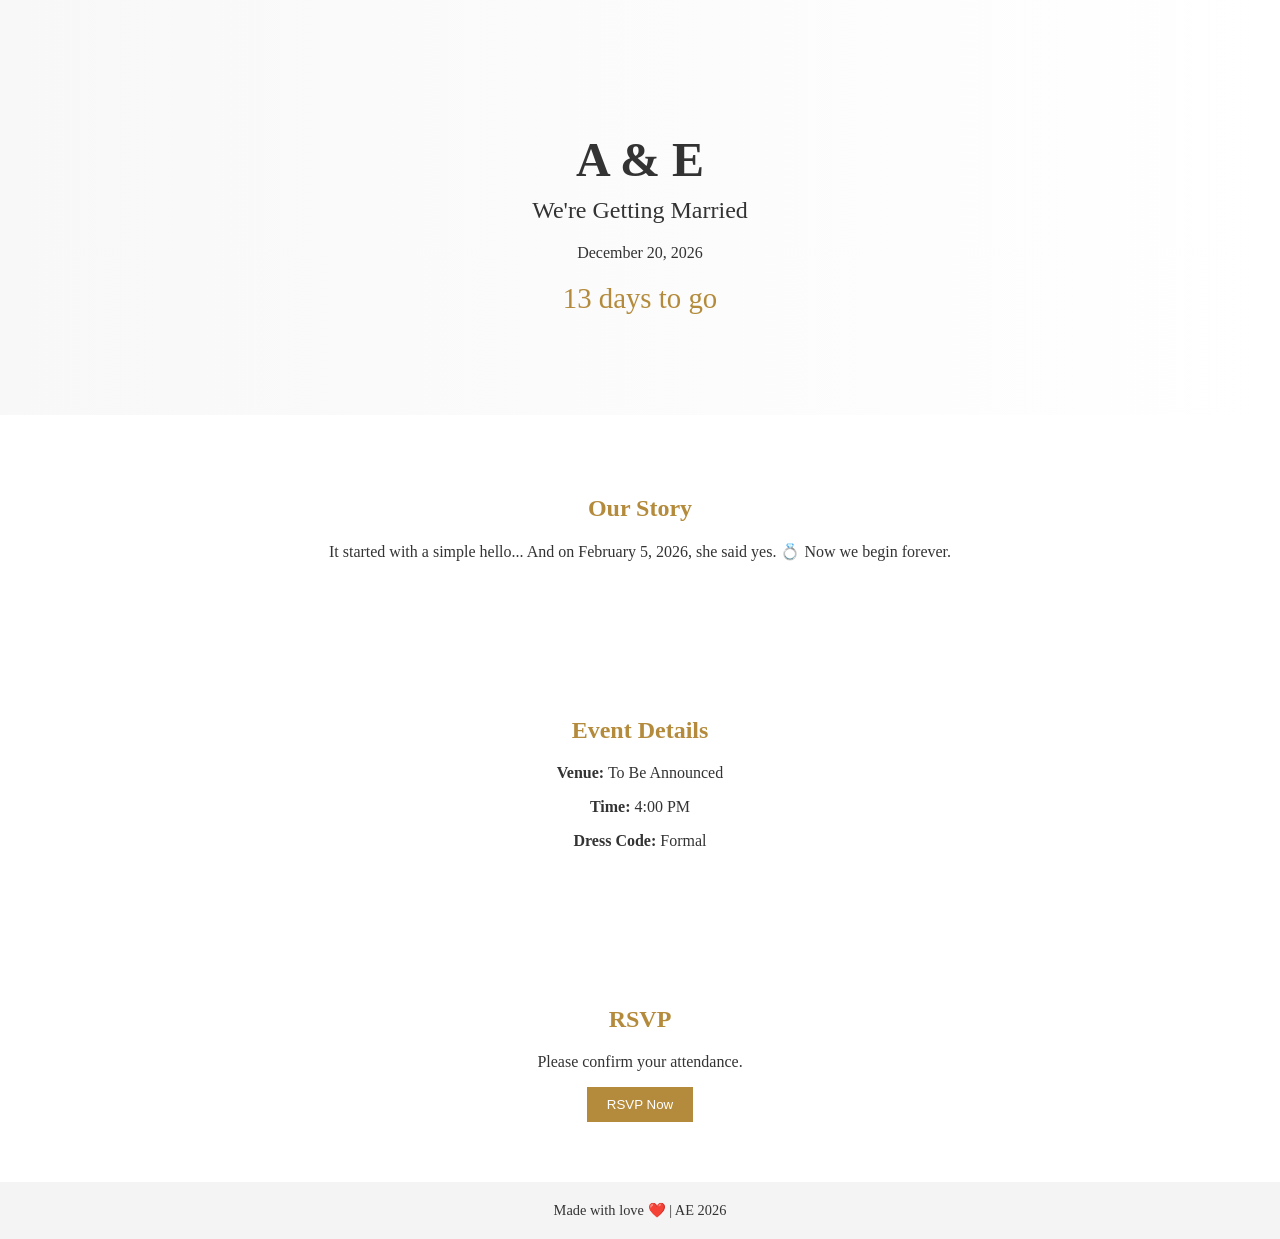
==== index.html @ 22b30f94 "Create index.html" ====
<!DOCTYPE html>
<html lang="en">
<head>
    <meta charset="UTF-8">
    <title>AE Wedding Celebration</title>
    <meta name="viewport" content="width=device-width, initial-scale=1.0">
    <style>
        body {
            margin: 0;
            font-family: 'Georgia', serif;
            text-align: center;
            background: #fff;
            color: #333;
        }

        .hero {
            background: linear-gradient(to right, #f8f8f8, #ffffff);
            padding: 100px 20px;
        }

        h1 {
            font-size: 3rem;
            margin-bottom: 10px;
        }

        .date {
            font-size: 1.5rem;
            margin-bottom: 20px;
        }

        .countdown {
            font-size: 1.8rem;
            color: #b48b3c;
            margin-top: 20px;
        }

        section {
            padding: 60px 20px;
        }

        .gold {
            color: #b48b3c;
        }

        footer {
            padding: 20px;
            background: #f4f4f4;
            font-size: 0.9rem;
        }

        button {
            padding: 10px 20px;
            background: #b48b3c;
            color: white;
            border: none;
            cursor: pointer;
        }

        button:hover {
            opacity: 0.9;
        }
    </style>
</head>
<body>

    <div class="hero">
        <h1>A & E</h1>
        <div class="date">We're Getting Married</div>
        <div>December 20, 2026</div>
        <div class="countdown" id="countdown"></div>
    </div>

    <section>
        <h2 class="gold">Our Story</h2>
        <p>
            It started with a simple hello...  
            And on February 5, 2026, she said yes. 💍  
            Now we begin forever.
        </p>
    </section>

    <section>
        <h2 class="gold">Event Details</h2>
        <p><strong>Venue:</strong> To Be Announced</p>
        <p><strong>Time:</strong> 4:00 PM</p>
        <p><strong>Dress Code:</strong> Formal</p>
    </section>

    <section>
        <h2 class="gold">RSVP</h2>
        <p>Please confirm your attendance.</p>
        <button onclick="window.location.href='https://forms.gle/'">
            RSVP Now
        </button>
    </section>

    <footer>
        Made with love ❤️ | AE 2026
    </footer>

<script>
    const weddingDate = new Date("December 20, 2026 00:00:00").getTime();
    const countdownElement = document.getElementById("countdown");

    setInterval(function() {
        const now = new Date().getTime();
        const distance = weddingDate - now;

        const days = Math.floor(distance / (1000 * 60 * 60 * 24));

        countdownElement.innerHTML = days + " days to go";
    }, 1000);
</script>

</body>
</html>
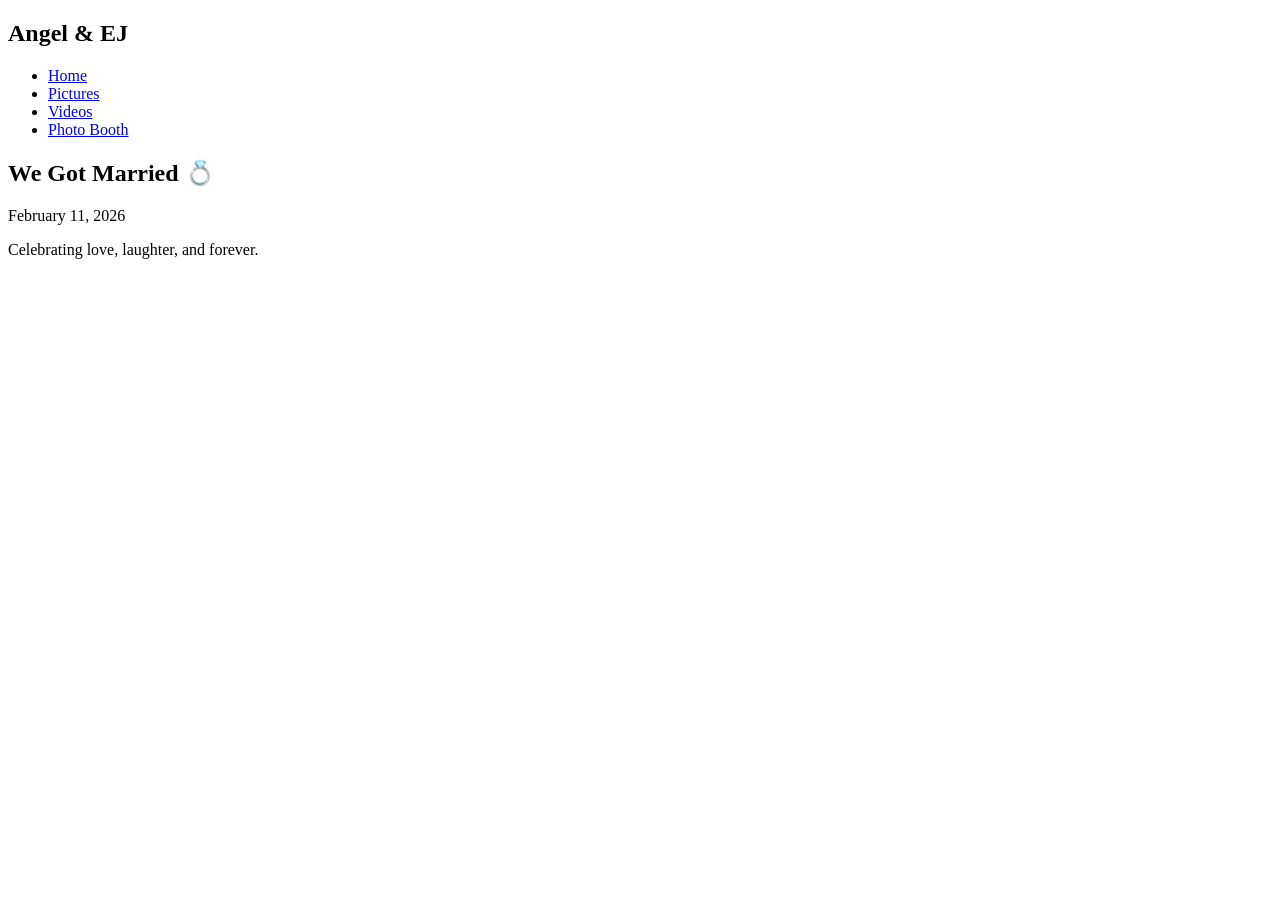
==== commit 8a13ffda: "Update index.html" ====
--- a/index.html
+++ b/index.html
@@ -2,115 +2,26 @@
 <html lang="en">
 <head>
     <meta charset="UTF-8">
-    <title>AE Wedding Celebration</title>
-    <meta name="viewport" content="width=device-width, initial-scale=1.0">
-    <style>
-        body {
-            margin: 0;
-            font-family: 'Georgia', serif;
-            text-align: center;
-            background: #fff;
-            color: #333;
-        }
-
-        .hero {
-            background: linear-gradient(to right, #f8f8f8, #ffffff);
-            padding: 100px 20px;
-        }
-
-        h1 {
-            font-size: 3rem;
-            margin-bottom: 10px;
-        }
-
-        .date {
-            font-size: 1.5rem;
-            margin-bottom: 20px;
-        }
-
-        .countdown {
-            font-size: 1.8rem;
-            color: #b48b3c;
-            margin-top: 20px;
-        }
-
-        section {
-            padding: 60px 20px;
-        }
-
-        .gold {
-            color: #b48b3c;
-        }
-
-        footer {
-            padding: 20px;
-            background: #f4f4f4;
-            font-size: 0.9rem;
-        }
-
-        button {
-            padding: 10px 20px;
-            background: #b48b3c;
-            color: white;
-            border: none;
-            cursor: pointer;
-        }
-
-        button:hover {
-            opacity: 0.9;
-        }
-    </style>
+    <title>EJ & Love Wedding</title>
+    <link rel="stylesheet" href="css/style.css">
 </head>
 <body>
 
-    <div class="hero">
-        <h1>A & E</h1>
-        <div class="date">We're Getting Married</div>
-        <div>December 20, 2026</div>
-        <div class="countdown" id="countdown"></div>
-    </div>
+    <nav>
+        <h1>Angel & EJ</h1>
+        <ul>
+            <li><a href="index.html">Home</a></li>
+            <li><a href="pictures.html">Pictures</a></li>
+            <li><a href="videos.html">Videos</a></li>
+            <li><a href="photobooth.html">Photo Booth</a></li>
+        </ul>
+    </nav>
 
-    <section>
-        <h2 class="gold">Our Story</h2>
-        <p>
-            It started with a simple hello...  
-            And on February 5, 2026, she said yes. 💍  
-            Now we begin forever.
-        </p>
+    <section class="hero">
+        <h2>We Got Married 💍</h2>
+        <p>February 11, 2026</p>
+        <p>Celebrating love, laughter, and forever.</p>
     </section>
-
-    <section>
-        <h2 class="gold">Event Details</h2>
-        <p><strong>Venue:</strong> To Be Announced</p>
-        <p><strong>Time:</strong> 4:00 PM</p>
-        <p><strong>Dress Code:</strong> Formal</p>
-    </section>
-
-    <section>
-        <h2 class="gold">RSVP</h2>
-        <p>Please confirm your attendance.</p>
-        <button onclick="window.location.href='https://forms.gle/'">
-            RSVP Now
-        </button>
-    </section>
-
-    <footer>
-        Made with love ❤️ | AE 2026
-    </footer>
-
-<script>
-    const weddingDate = new Date("December 20, 2026 00:00:00").getTime();
-    const countdownElement = document.getElementById("countdown");
-
-    setInterval(function() {
-        const now = new Date().getTime();
-        const distance = weddingDate - now;
-
-        const days = Math.floor(distance / (1000 * 60 * 60 * 24));
-
-        countdownElement.innerHTML = days + " days to go";
-    }, 1000);
-</script>
 
 </body>
 </html>
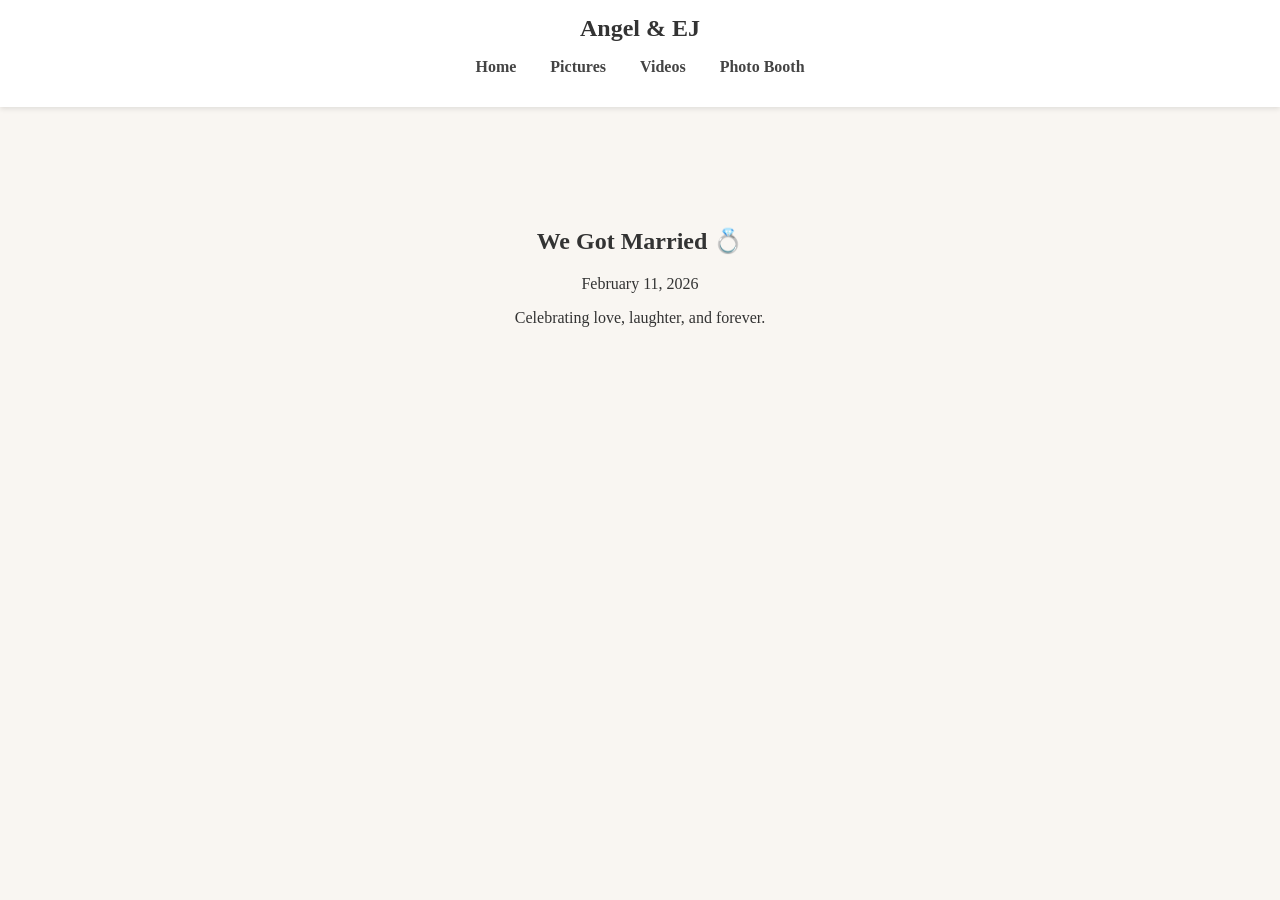
==== commit ef58e7d1: "Update index.html" ====
--- a/index.html
+++ b/index.html
@@ -2,8 +2,8 @@
 <html lang="en">
 <head>
     <meta charset="UTF-8">
-    <title>EJ & Love Wedding</title>
-    <link rel="stylesheet" href="css/style.css">
+    <title>Angel & EJ Wedding</title>
+    <link rel="stylesheet" href="style.css">
 </head>
 <body>
 
--- a/style.css
+++ b/style.css
@@ -0,0 +1,49 @@
+body {
+    margin: 0;
+    font-family: 'Georgia', serif;
+    background-color: #f9f6f2;
+    color: #333;
+    text-align: center;
+}
+
+nav {
+    background-color: white;
+    padding: 15px;
+    box-shadow: 0 2px 5px rgba(0,0,0,0.1);
+}
+
+nav h1 {
+    margin: 0;
+}
+
+nav ul {
+    list-style: none;
+    padding: 0;
+}
+
+nav ul li {
+    display: inline;
+    margin: 0 15px;
+}
+
+nav a {
+    text-decoration: none;
+    color: #444;
+    font-weight: bold;
+}
+
+.hero {
+    padding: 100px 20px;
+}
+
+.gallery {
+    display: grid;
+    grid-template-columns: repeat(auto-fit, minmax(250px, 1fr));
+    gap: 15px;
+    padding: 30px;
+}
+
+.gallery img, .gallery video {
+    width: 100%;
+    border-radius: 10px;
+}
